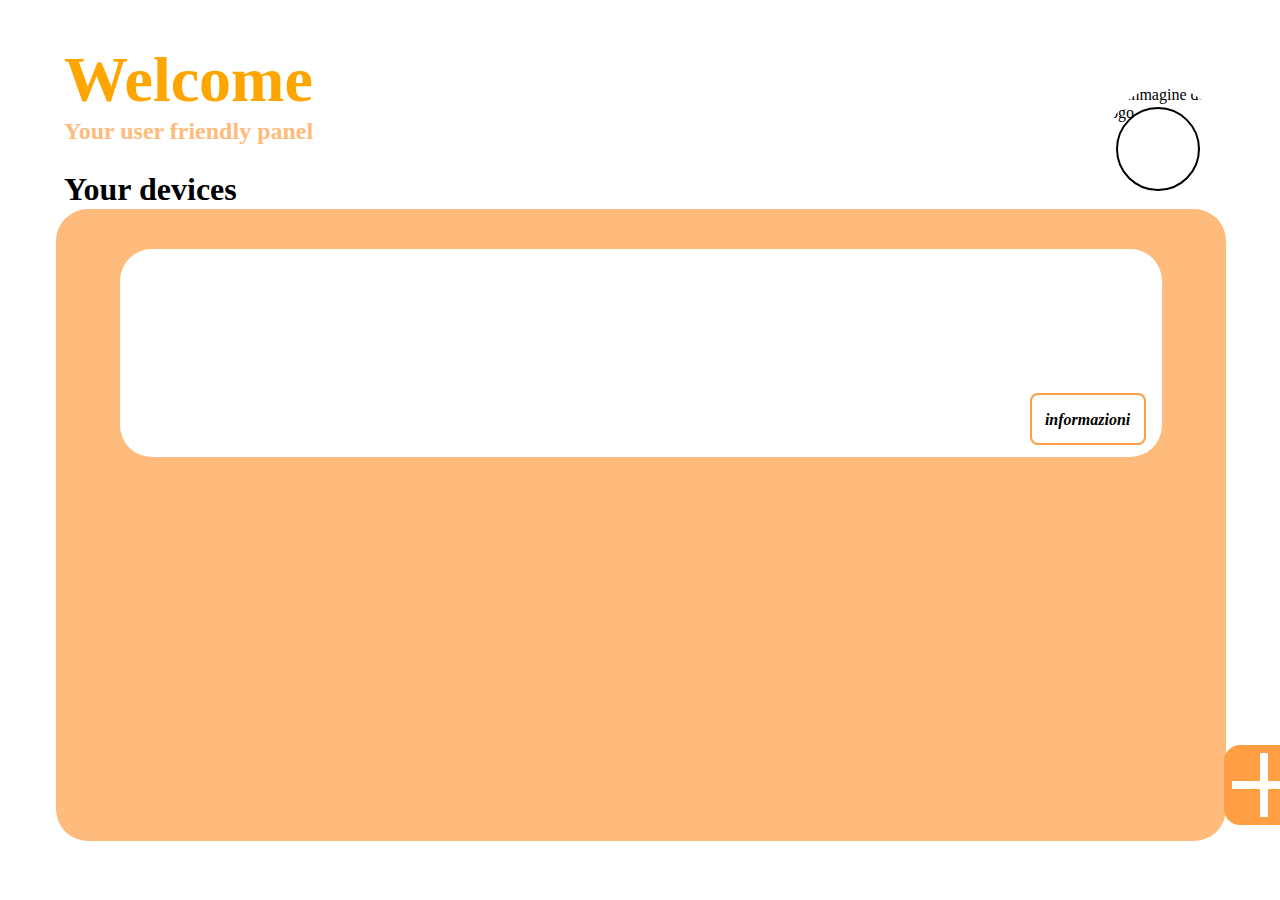
==== ApplicazioneWeb/home2.html @ 2c7805b7 "Ultime modifiche effettuate sulla schermata iniziale, di login e di registrazione. Aggiunta della pa" ====
<!DOCTYPE html>
<html lang="it">
<head>
    <meta charset="UTF-8">
    <title>Welcome</title> <!-- Il titolo della pagina -->
    <link rel="stylesheet" type="text/css" href="home2.css"> <!-- Collegamento al file CSS -->
    <script>
        function openInfoPage() {
            window.location.href = 'index2.html'; 
        }
    </script>
</head>
<body>
    <h1 class="titolo">Welcome</h1>
	<img class="img" src="immagini/incognito3.png" alt="Immagine del logo">
	<div class="img-container">
	</div>
    <h2 class="sottotitolo" style="border-color: #FFE8D2;">Your user friendly panel</h2>
    <h2 style="border-color: #FFE8D2; margin-left: 3.5rem; color: black; font-size: 2rem; margin-bottom: 1px;">Your devices</h2>

    <div class="container1">
        <div class="container2">
            <div class="info" id="infoDiv" onclick="openInfoPage()">
                <h6 class="textInfo">informazioni</h6>
            </div>
            <div class="aggiungi" onclick="openInfoPage()">
                <div class="piu1"></div>
                <div class="piu2"></div>
            </div>
        </div>
    </div>
</body>
</html>
---- ApplicazioneWeb/home2.css ----
body {
    background: white;
}


.titolo {
    margin-left: 3.5rem;
    color: orange;
    font-size: 4rem;
    margin-bottom: 1px;
}


.sottotitolo {
    margin-left: 3.5rem;
    margin-top: 1px;
    color: #FFBB7C;
    margin-bottom: 5px;
}


.container1 {
    display: flex;
    text-align: center;
    padding: 1rem;
    border-radius: 2rem;
    width: 90%;
    height: 600px;
    background-color: #FFBB7C;
    margin: 0 3rem;
}


.container2 {
    border-radius: 2rem;
    width: 92%;
    height: 13rem;
    background-color: white;
    margin: 1.5rem 3rem;
    position: relative;
}

.aggiungi {
	border-radius: 1rem;
	width: 5rem;
	height: 5rem;
	background-color: #FF9E43;
	margin-left: 69rem;
	margin-top: 31rem;
	position: absolute;
    
}


.piu1, .piu2 {
    position: absolute;
    background-color: white;
}

.piu1 {
    width: 0.5rem;
    height: 4rem;
    left: 50%;
    top: 50%;
    transform: translate(-50%, -50%);
}

.piu2 {
    width: 4rem;
    height: 0.5rem;
    left: 50%;
    top: 50%;
    transform: translate(-50%, -50%);
}


.info {
    border-radius: 0.5rem;
    width: 7rem;
    height: 3rem;
    background-color: white;
    position: absolute;
    top: 9rem;
    right: 1rem;
    border: 2px solid #FF9E43;
    cursor: pointer;
}


.textInfo {
    font-style: italic;
    text-align: center;
    margin-top: 1rem;
    font-size: 1rem;
}

.aggiungi:hover {
    background-color: #f68a31;
}

.aggiungi:hover .piu1, .aggiungi:hover .piu2 {
    background-color: rgb(241, 237, 237);
}

.info:hover {
    background-color: rgb(250, 245, 245);
    border-color: #f68a31;
}

.img-container {
    width: 5rem;
    height: 5rem;
    border: 2px solid black;
    background: none;
    border-radius: 100%;
    position: absolute;
    right: 5rem;
    transform: translateY(-13%);
    z-index: 2;
	
}

.img {
    width: 7.4rem;
    height: 7.9rem;
    border-radius: 100%;
    position: absolute;
    right: 3.5rem;
    transform: translateY(-25%);
    z-index: 1;
}
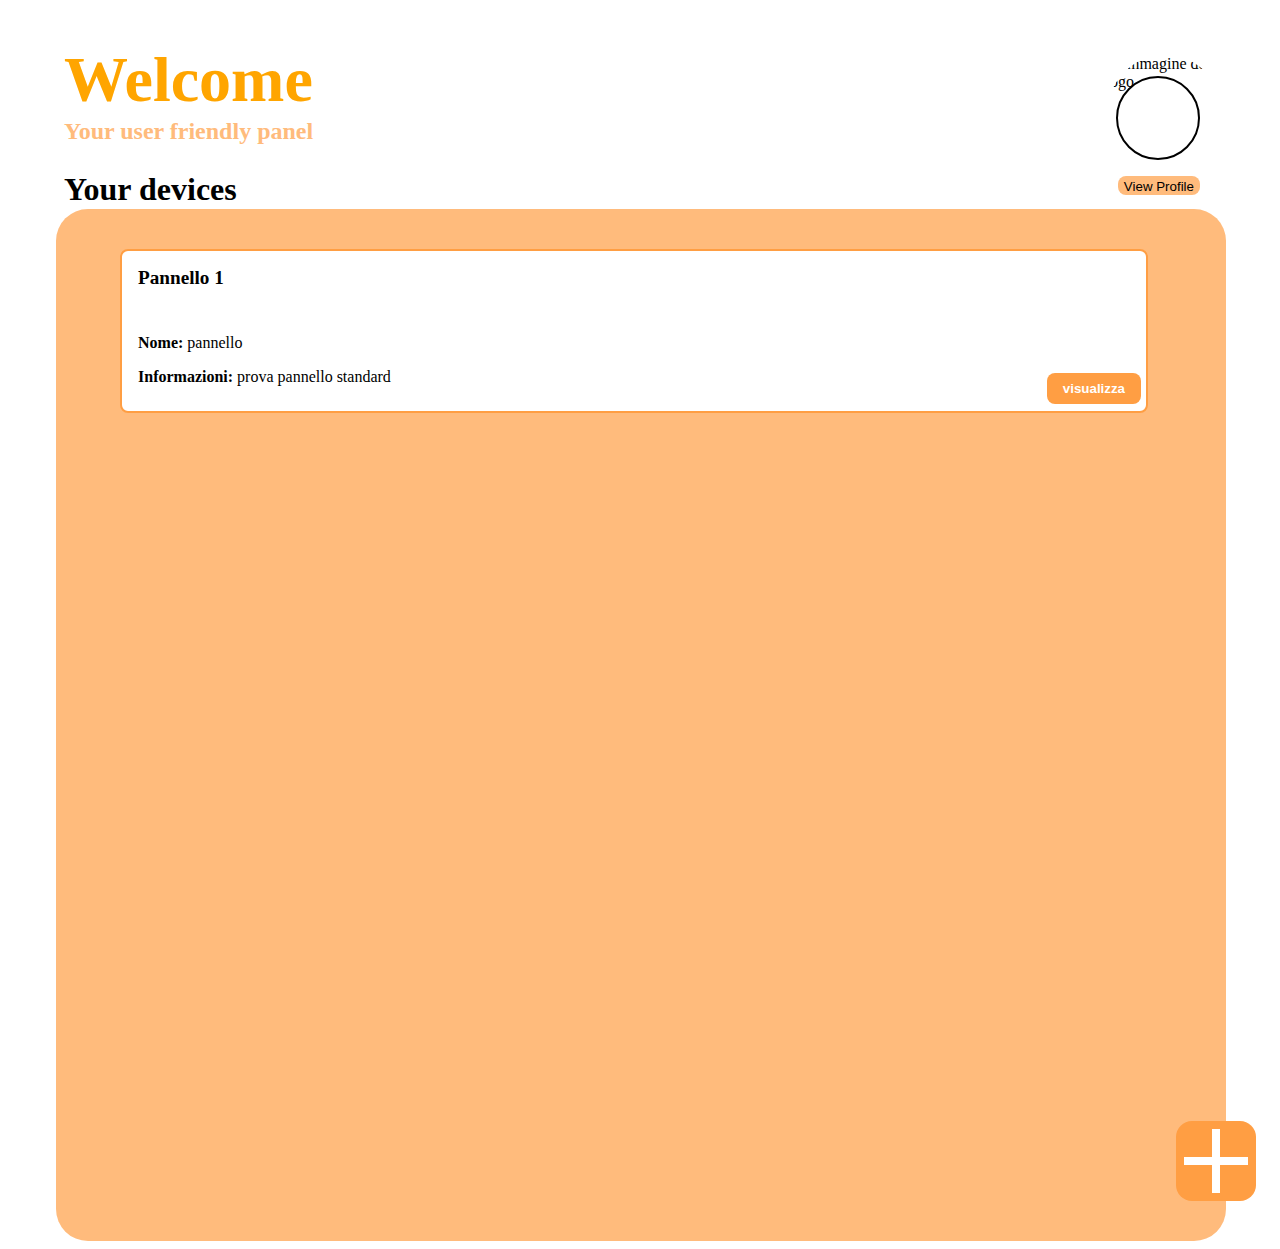
==== commit d68dfc8f: "aggiunto profilo e cartella immagini" ====
--- a/ApplicazioneWeb/home2.html
+++ b/ApplicazioneWeb/home2.html
@@ -2,32 +2,66 @@
 <html lang="it">
 <head>
     <meta charset="UTF-8">
-    <title>Welcome</title> <!-- Il titolo della pagina -->
-    <link rel="stylesheet" type="text/css" href="home2.css"> <!-- Collegamento al file CSS -->
+    <title>Welcome</title>
+    <link rel="stylesheet" type="text/css" href="home2.css">
     <script>
         function openInfoPage() {
-            window.location.href = 'index2.html'; 
+            window.location.href = 'informazioni.html';
         }
+        function openProfilePage() {
+            window.location.href = 'profilo.html';
+        }
+		
+        function toggleAddDiv() {
+            var addDiv = document.getElementById('addDiv');
+            if (addDiv.style.display === 'none' || addDiv.style.display === '') {
+                addDiv.style.display = 'block';
+            } else {
+                addDiv.style.display = 'none';
+            }
+        }
+
+        document.addEventListener('DOMContentLoaded', () => {
+            var addButton = document.getElementById('addButton');
+            addButton.addEventListener('click', () => {
+                toggleAddDiv();
+            });
+
+            var profileButton = document.getElementById('profileButton');
+            profileButton.addEventListener('click', () => {
+                openProfilePage();
+            });
+
+        });
     </script>
 </head>
 <body>
+    <div class="add" id="addDiv" style="display: none;">
+        <p style="color: black; padding-bottom:0; margin-left: 2rem; margin-bottom:0rem; font-weight:bold;">Name</p>
+        <div class="name" contenteditable="true"></div>
+        <p style="color: black; padding-bottom:0; margin-left: 2rem; margin-bottom:0rem; font-weight:bold;">General information</p>
+        <div class="information" contenteditable="true"></div>
+        <button class="addButton" id="addButton">add</button>
+    </div>
     <h1 class="titolo">Welcome</h1>
-	<img class="img" src="immagini/incognito3.png" alt="Immagine del logo">
-	<div class="img-container">
-	</div>
+    <img class="img" src="immagini/incognito3.png" alt="Immagine del logo">
+    <div class="img-container"></div>
+    <button class="profilo" id="profileButton">View Profile</button>
+    
     <h2 class="sottotitolo" style="border-color: #FFE8D2;">Your user friendly panel</h2>
     <h2 style="border-color: #FFE8D2; margin-left: 3.5rem; color: black; font-size: 2rem; margin-bottom: 1px;">Your devices</h2>
 
     <div class="container1">
-        <div class="container2">
-            <div class="info" id="infoDiv" onclick="openInfoPage()">
-                <h6 class="textInfo">informazioni</h6>
-            </div>
-            <div class="aggiungi" onclick="openInfoPage()">
-                <div class="piu1"></div>
-                <div class="piu2"></div>
-            </div>
+        <div class="info" id="infoDiv">
+            <h6 class="textInfo">Pannello 1</h6>
+			<p style="text-align:left; margin-left:1rem"> <b>Nome:</b> pannello</p>
+			<button class="visualizza"> visualizza</button>
+			<p style="text-align:left; margin-left:1rem";> <b>Informazioni:</b> prova pannello standard</p>
         </div>
+        <div class="aggiungi" onclick="toggleAddDiv()">
+            <div class="piu1"></div>
+            <div class="piu2"></div>
+        </div>    
     </div>
 </body>
 </html>
--- a/ApplicazioneWeb/home2.css
+++ b/ApplicazioneWeb/home2.css
@@ -1,8 +1,6 @@
-
 body {
     background: white;
 }
-
 
 .titolo {
     margin-left: 3.5rem;
@@ -11,14 +9,12 @@
     margin-bottom: 1px;
 }
 
-
 .sottotitolo {
     margin-left: 3.5rem;
     margin-top: 1px;
     color: #FFBB7C;
     margin-bottom: 5px;
 }
-
 
 .container1 {
     display: flex;
@@ -26,32 +22,21 @@
     padding: 1rem;
     border-radius: 2rem;
     width: 90%;
-    height: 600px;
+    height: 1000px;
     background-color: #FFBB7C;
     margin: 0 3rem;
 }
 
-
-.container2 {
-    border-radius: 2rem;
-    width: 92%;
-    height: 13rem;
-    background-color: white;
-    margin: 1.5rem 3rem;
-    position: relative;
-}
-
 .aggiungi {
-	border-radius: 1rem;
-	width: 5rem;
-	height: 5rem;
-	background-color: #FF9E43;
-	margin-left: 69rem;
-	margin-top: 31rem;
-	position: absolute;
-    
-}
-
+    border-radius: 1rem;
+    width: 5rem;
+    height: 5rem;
+    background-color: #FF9E43;
+    margin-left: 69rem;
+    margin-top: 56rem;
+    position: absolute;
+    cursor: pointer;
+}
 
 .piu1, .piu2 {
     position: absolute;
@@ -74,25 +59,21 @@
     transform: translate(-50%, -50%);
 }
 
-
 .info {
     border-radius: 0.5rem;
-    width: 7rem;
-    height: 3rem;
+    width: 90%;
+    height: 10rem;
     background-color: white;
-    position: absolute;
-    top: 9rem;
-    right: 1rem;
     border: 2px solid #FF9E43;
-    cursor: pointer;
-}
-
+    margin: 1.5rem 3rem;
+}
 
 .textInfo {
-    font-style: italic;
-    text-align: center;
+    margin-top: 0;
+    text-align: left;
+    font-size: 1.2rem;
+    margin-left: 1rem;
     margin-top: 1rem;
-    font-size: 1rem;
 }
 
 .aggiungi:hover {
@@ -101,11 +82,6 @@
 
 .aggiungi:hover .piu1, .aggiungi:hover .piu2 {
     background-color: rgb(241, 237, 237);
-}
-
-.info:hover {
-    background-color: rgb(250, 245, 245);
-    border-color: #f68a31;
 }
 
 .img-container {
@@ -116,9 +92,8 @@
     border-radius: 100%;
     position: absolute;
     right: 5rem;
-    transform: translateY(-13%);
+    transform: translateY(-50%);
     z-index: 2;
-	
 }
 
 .img {
@@ -127,6 +102,100 @@
     border-radius: 100%;
     position: absolute;
     right: 3.5rem;
-    transform: translateY(-25%);
+    transform: translateY(-50%);
     z-index: 1;
 }
+
+.add {
+    position: absolute;
+    border-radius: 2rem;
+    width: 83%;
+    height: 55rem;
+    background-color: white;
+    margin-top: 12.5rem;
+    border: 2px solid black;
+    z-index: 2;
+    margin-left: 6.5rem;
+    display: none; 
+}
+
+.name, .information {
+    color: black;
+    font-weight: bold;
+    background-color: #FFBB7C;
+    border-radius: 0.4rem;
+    padding: 0.5rem;
+    outline: none;
+}
+
+.name {
+    margin-top: 0rem;
+    margin-left: 2rem;
+    width: 67rem;
+    height: 5rem;
+}
+
+.information {
+    margin-top: 1rem;
+    margin-left: 2rem;
+    width: 67rem;
+    height: 37rem;
+}
+
+.name:focus, .information:focus {
+    border: 2px solid #FF9E43;
+    background-color: #FFDEA8;
+}
+
+.addButton {
+    display: block;
+    margin: 1rem 2rem;
+    padding: 0.5rem 1rem;
+    background-color: #FF9E43;
+    border: none;
+    border-radius: 0.5rem;
+    color: white;
+    font-weight: bold;
+    cursor: pointer;
+}
+
+.addButton:hover {
+    background-color: #f68a31;
+}
+
+.profilo {
+    display: block;
+    position: absolute;
+    right: 5rem;
+    top: 11rem; 
+    background-color: #FFBB7C;
+    color: black;
+    padding-top: 2px;
+    border: none;
+    border-radius: 0.5rem;
+    cursor: pointer;
+    height:1.2rem;
+}
+
+.profilo:hover {
+    background-color: #ffa500;
+}
+
+.visualizza {
+    float: right;
+    margin-right: 0.3rem;
+    margin-top: 0.3rem;
+    background-color: #FF9E43; 
+    color: white; 
+    border: none; 
+    border-radius: 0.5rem; 
+    padding: 0.5rem 1rem; 
+    cursor: pointer; 
+    font-weight: bold;
+	z-index:9999;
+}
+
+.visualizza:hover {
+    background-color: #f68a31; 
+    color: white; 
+}
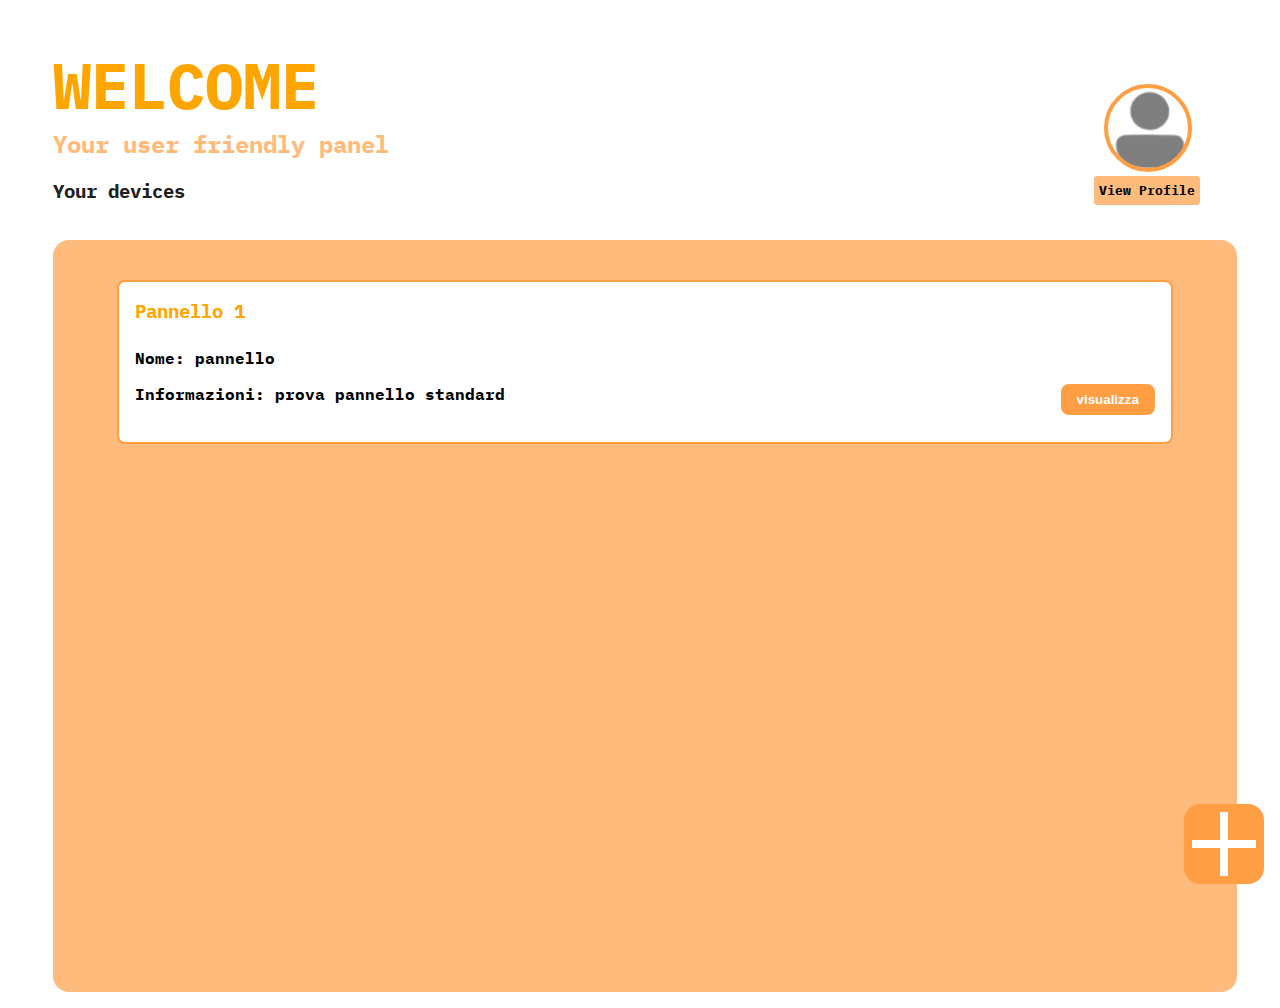
==== commit fc85ffb6: "sistemata schermata homepage" ====
--- a/ApplicazioneWeb/home2.html
+++ b/ApplicazioneWeb/home2.html
@@ -43,20 +43,20 @@
         <div class="information" contenteditable="true"></div>
         <button class="addButton" id="addButton">add</button>
     </div>
-    <h1 class="titolo">Welcome</h1>
+    <h1 class="titolo"><b>WELCOME</b></h1>
     <img class="img" src="immagini/incognito3.png" alt="Immagine del logo">
     <div class="img-container"></div>
     <button class="profilo" id="profileButton">View Profile</button>
     
     <h2 class="sottotitolo" style="border-color: #FFE8D2;">Your user friendly panel</h2>
-    <h2 style="border-color: #FFE8D2; margin-left: 3.5rem; color: black; font-size: 2rem; margin-bottom: 1px;">Your devices</h2>
-
+    <h3 style="border-color: #FFE8D2; margin-left: 3.5vw; color: rgb(32, 32, 32); margin-bottom: 1px;">Your devices</h2>
+    <br>
     <div class="container1">
         <div class="info" id="infoDiv">
-            <h6 class="textInfo">Pannello 1</h6>
-			<p style="text-align:left; margin-left:1rem"> <b>Nome:</b> pannello</p>
+            <h4 class="textInfo">Pannello 1</h6>
+			<p style="text-align:left; margin-left:1rem"> Nome: pannello</p>
 			<button class="visualizza"> visualizza</button>
-			<p style="text-align:left; margin-left:1rem";> <b>Informazioni:</b> prova pannello standard</p>
+			<p style="text-align:left; margin-left:1rem";> Informazioni: prova pannello standard</p>
         </div>
         <div class="aggiungi" onclick="toggleAddDiv()">
             <div class="piu1"></div>
--- a/ApplicazioneWeb/home2.css
+++ b/ApplicazioneWeb/home2.css
@@ -1,30 +1,40 @@
+@font-face {
+    font-family: fontFigma;
+    src: url(fonts/IBMPlexMono-Bold.ttf);
+}
 body {
     background: white;
+    font-family: "fontFigma";
 }
 
 .titolo {
-    margin-left: 3.5rem;
+    margin-left: 3.5vw;
     color: orange;
     font-size: 4rem;
     margin-bottom: 1px;
 }
 
 .sottotitolo {
-    margin-left: 3.5rem;
+    margin-left: 3.5vw;
     margin-top: 1px;
     color: #FFBB7C;
     margin-bottom: 5px;
 }
 
+h4{
+    color: orange;
+}
 .container1 {
     display: flex;
     text-align: center;
+    align-items: normal;
     padding: 1rem;
-    border-radius: 2rem;
-    width: 90%;
-    height: 1000px;
+    border-radius: 1rem;
+    margin:1rem;
+    margin-left: 3.5vw;
+    width: 90vw;
+    height: 80vh;
     background-color: #FFBB7C;
-    margin: 0 3rem;
 }
 
 .aggiungi {
@@ -32,9 +42,9 @@
     width: 5rem;
     height: 5rem;
     background-color: #FF9E43;
-    margin-left: 69rem;
-    margin-top: 56rem;
-    position: absolute;
+    right: 1rem;
+    bottom: 1rem;
+    position: fixed;
     cursor: pointer;
 }
 
@@ -61,7 +71,7 @@
 
 .info {
     border-radius: 0.5rem;
-    width: 90%;
+    width: 95%;
     height: 10rem;
     background-color: white;
     border: 2px solid #FF9E43;
@@ -87,13 +97,14 @@
 .img-container {
     width: 5rem;
     height: 5rem;
-    border: 2px solid black;
+    border: 0.3rem solid #FF9E43;
     background: none;
     border-radius: 100%;
     position: absolute;
-    right: 5rem;
+    right: 5.5rem;
     transform: translateY(-50%);
     z-index: 2;
+    margin-bottom: 1rem;
 }
 
 .img {
@@ -101,7 +112,7 @@
     height: 7.9rem;
     border-radius: 100%;
     position: absolute;
-    right: 3.5rem;
+    right: 4rem;
     transform: translateY(-50%);
     z-index: 1;
 }
@@ -170,11 +181,14 @@
     top: 11rem; 
     background-color: #FFBB7C;
     color: black;
-    padding-top: 2px;
+    padding:0.3rem;
     border: none;
-    border-radius: 0.5rem;
+    border-radius: 0.2rem;
     cursor: pointer;
+    text-align: center;
     height:1.2rem;
+    font-family: "fontFigma";
+    padding-bottom: 1.5rem;
 }
 
 .profilo:hover {
@@ -183,8 +197,7 @@
 
 .visualizza {
     float: right;
-    margin-right: 0.3rem;
-    margin-top: 0.3rem;
+    margin-right: 1rem;
     background-color: #FF9E43; 
     color: white; 
     border: none; 
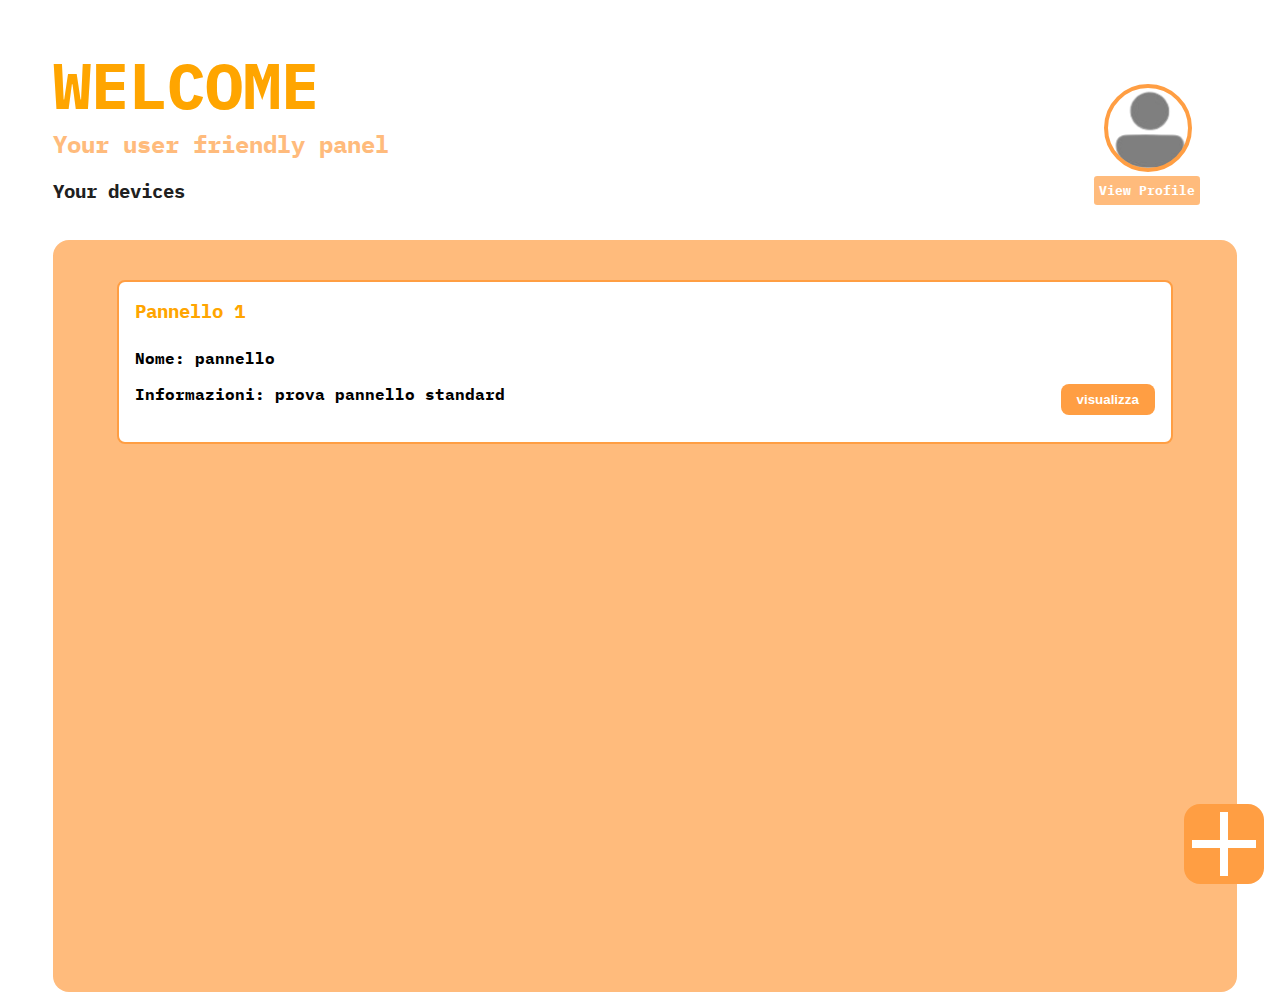
==== commit c50e5db4: "minor fixes resizable" ====
--- a/ApplicazioneWeb/home2.html
+++ b/ApplicazioneWeb/home2.html
@@ -1,5 +1,5 @@
 <!DOCTYPE html>
-<html lang="it">
+<html lang="html">
 <head>
     <meta charset="UTF-8">
     <title>Welcome</title>
@@ -14,6 +14,11 @@
 		
         function toggleAddDiv() {
             var addDiv = document.getElementById('addDiv');
+            var oscuramento = document.getElementById('scuro');
+            
+            oscuramento.classList.toggle("hidden");
+            oscuramento.classList.toggle("oscuramento");
+
             if (addDiv.style.display === 'none' || addDiv.style.display === '') {
                 addDiv.style.display = 'block';
             } else {
@@ -36,11 +41,14 @@
     </script>
 </head>
 <body>
+    <div class="hidden" id="scuro"></div>
     <div class="add" id="addDiv" style="display: none;">
-        <p style="color: black; padding-bottom:0; margin-left: 2rem; margin-bottom:0rem; font-weight:bold;">Name</p>
+        <p style="color: rgb(255, 153, 0); padding-top: 0.5rem; padding-bottom:0.5rem; margin-left: 2rem; margin-bottom:0rem; font-weight:bold;">Name</p>
         <div class="name" contenteditable="true"></div>
-        <p style="color: black; padding-bottom:0; margin-left: 2rem; margin-bottom:0rem; font-weight:bold;">General information</p>
+        <p style="color: rgb(255, 153, 0); padding-bottom:0; margin-left: 2rem; margin-bottom:0rem; font-weight:bold;">General information</p>
         <div class="information" contenteditable="true"></div>
+        <p style="color: rgb(255, 153, 0); padding-bottom:0; margin-left: 2rem; margin-bottom:1rem; font-weight:bold;">serial number</p>
+        <div class="name" contenteditable="true"></div>
         <button class="addButton" id="addButton">add</button>
     </div>
     <h1 class="titolo"><b>WELCOME</b></h1>
--- a/ApplicazioneWeb/home2.css
+++ b/ApplicazioneWeb/home2.css
@@ -94,6 +94,17 @@
     background-color: rgb(241, 237, 237);
 }
 
+.oscuramento {
+    position: fixed;
+    top: 0;
+    right: 0;
+    bottom: 0;
+    left: 0;
+    background-color: rgba(0, 0, 0, 0.5); 
+    z-index: 5;
+}
+
+
 .img-container {
     width: 5rem;
     height: 5rem;
@@ -118,15 +129,17 @@
 }
 
 .add {
+    min-height: 40rem;
     position: absolute;
     border-radius: 2rem;
-    width: 83%;
-    height: 55rem;
+    width: auto;
+    height: 80vh;
     background-color: white;
-    margin-top: 12.5rem;
+    margin-top: 5vh;
     border: 2px solid black;
-    z-index: 2;
-    margin-left: 6.5rem;
+    z-index: 6;
+    left: 6.5rem;
+    right: 6.5rem;
     display: none; 
 }
 
@@ -142,15 +155,17 @@
 .name {
     margin-top: 0rem;
     margin-left: 2rem;
-    width: 67rem;
-    height: 5rem;
+    margin-right: 2rem;
+    width: auto;
+    height: 10%;
 }
 
 .information {
     margin-top: 1rem;
     margin-left: 2rem;
-    width: 67rem;
-    height: 37rem;
+    margin-right: 2rem;
+    width: auto;
+    height: 40%;
 }
 
 .name:focus, .information:focus {
@@ -180,7 +195,7 @@
     right: 5rem;
     top: 11rem; 
     background-color: #FFBB7C;
-    color: black;
+    color: rgb(255, 255, 255);
     padding:0.3rem;
     border: none;
     border-radius: 0.2rem;
@@ -212,3 +227,82 @@
     background-color: #f68a31; 
     color: white; 
 }
+
+.hidden{
+    display: none;
+}
+
+@media (max-width: 40em){
+    body{
+        overflow-x: hidden;
+        overflow-y: hidden;
+    }
+    .add{
+        position: fixed;
+        width: auto;
+        left: 0;
+        right: 0;
+        bottom: -1.5rem;
+        padding-bottom: 3rem;
+    }
+
+    .container1{
+        left:0;
+        right: 0;
+        bottom: 0;
+        width: 100vw;
+        margin:0;
+        margin-left: -1.2rem;
+    }
+
+    .img-container {
+        width: 2.5rem;
+        height: 2.5rem;
+        border: 0.3rem solid #FF9E43;
+        background: none;
+        top: 5.3rem;
+        border-radius: 100%;
+        position: absolute;
+        right: 2rem;
+        transform: translateY(-50%);
+        z-index: 2;
+        margin-bottom: 1rem;
+    }
+
+    .img {
+        top: 5.3rem;
+        width: 3.4rem;
+        height: 3.9rem;
+        border-radius: 100%;
+        position: absolute;
+        right: 1.60rem;
+        transform: translateY(-50%);
+        z-index: 1;
+    }
+
+    .profilo {
+        display: block;
+        position: absolute;
+        width: 2.5rem;
+        height: 2.5rem;
+        right: 2.3rem;
+        top: 4.6rem;
+        background-color: #ffffff07;
+        color: white;
+        padding:0.3rem;
+        border: none;
+        border-radius: 0.2rem;
+        cursor: pointer;
+        text-align: center;
+        font-size: 0rem;
+        height:1.2rem;
+        font-family: hidden;
+        padding-bottom: 1.5rem;
+        background-color: none;
+        z-index: 90;
+
+    }
+    .profilo:hover {
+        background-color: #ffa60002;
+    }
+}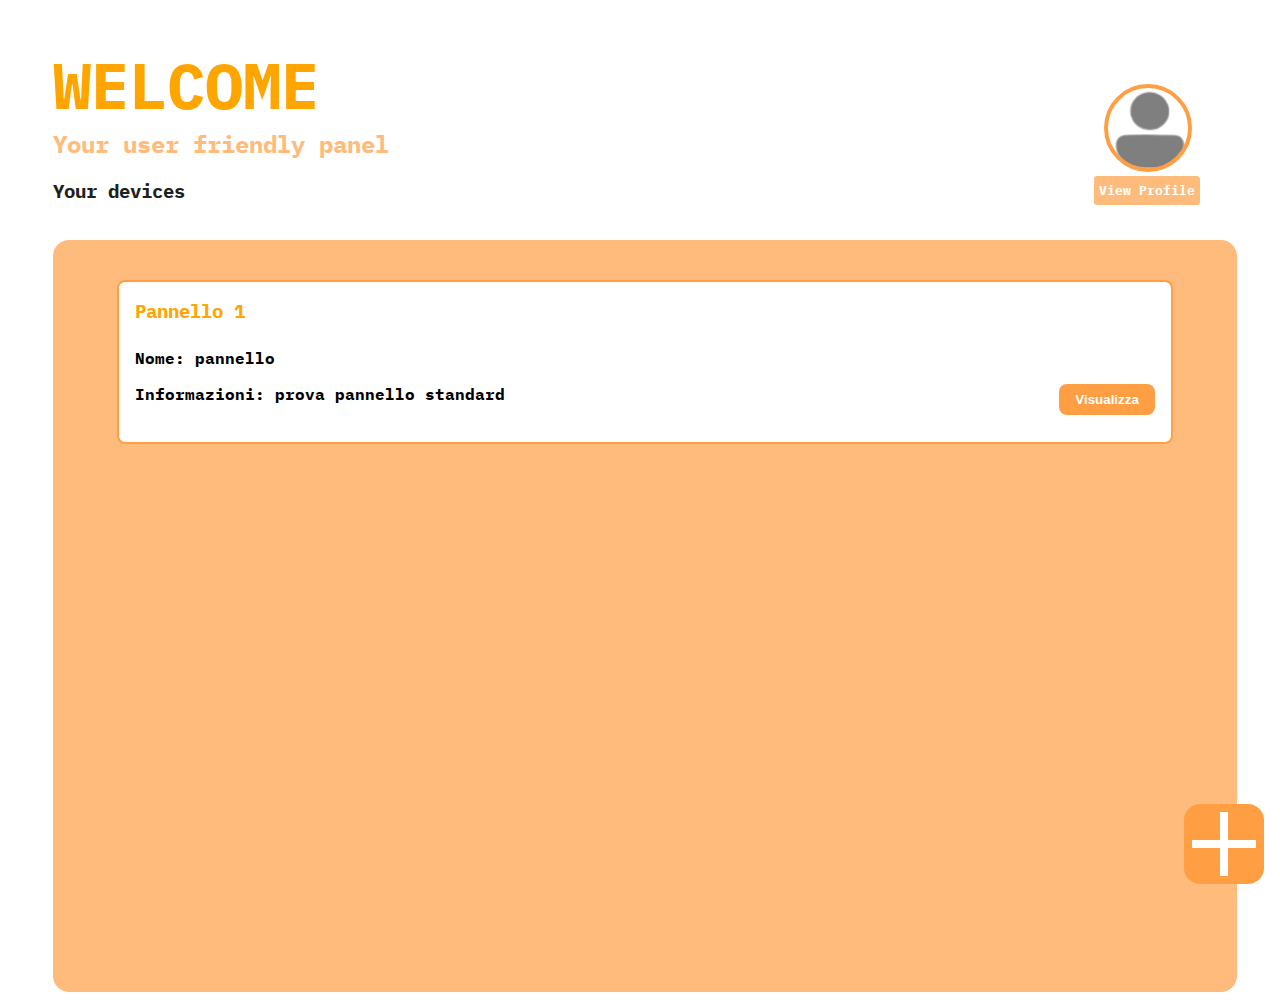
==== commit 01becc89: "implementatoi collegamento pulsante "visualizza"" ====
--- a/ApplicazioneWeb/home2.html
+++ b/ApplicazioneWeb/home2.html
@@ -8,6 +8,7 @@
         function openInfoPage() {
             window.location.href = 'informazioni.html';
         }
+
         function openProfilePage() {
             window.location.href = 'profilo.html';
         }
@@ -24,6 +25,10 @@
             } else {
                 addDiv.style.display = 'none';
             }
+        }
+
+        function goToViewPage() {
+            window.location.href = "visualizza.html";
         }
 
         document.addEventListener('DOMContentLoaded', () => {
@@ -47,9 +52,9 @@
         <div class="name" contenteditable="true"></div>
         <p style="color: rgb(255, 153, 0); padding-bottom:0; margin-left: 2rem; margin-bottom:0rem; font-weight:bold;">General information</p>
         <div class="information" contenteditable="true"></div>
-        <p style="color: rgb(255, 153, 0); padding-bottom:0; margin-left: 2rem; margin-bottom:1rem; font-weight:bold;">serial number</p>
+        <p style="color: rgb(255, 153, 0); padding-bottom:0; margin-left: 2rem; margin-bottom:1rem; font-weight:bold;">Serial number</p>
         <div class="name" contenteditable="true"></div>
-        <button class="addButton" id="addButton">add</button>
+        <button class="addButton" id="addButton">Add</button>
     </div>
     <h1 class="titolo"><b>WELCOME</b></h1>
     <img class="img" src="immagini/incognito3.png" alt="Immagine del logo">
@@ -57,14 +62,14 @@
     <button class="profilo" id="profileButton">View Profile</button>
     
     <h2 class="sottotitolo" style="border-color: #FFE8D2;">Your user friendly panel</h2>
-    <h3 style="border-color: #FFE8D2; margin-left: 3.5vw; color: rgb(32, 32, 32); margin-bottom: 1px;">Your devices</h2>
+    <h3 style="border-color: #FFE8D2; margin-left: 3.5vw; color: rgb(32, 32, 32); margin-bottom: 1px;">Your devices</h3>
     <br>
     <div class="container1">
         <div class="info" id="infoDiv">
-            <h4 class="textInfo">Pannello 1</h6>
-			<p style="text-align:left; margin-left:1rem"> Nome: pannello</p>
-			<button class="visualizza"> visualizza</button>
-			<p style="text-align:left; margin-left:1rem";> Informazioni: prova pannello standard</p>
+            <h4 class="textInfo">Pannello 1</h4>
+            <p style="text-align:left; margin-left:1rem">Nome: pannello</p>
+            <button class="visualizza" onclick="goToViewPage()"><b>Visualizza</b></button>
+            <p style="text-align:left; margin-left:1rem;">Informazioni: prova pannello standard</p>
         </div>
         <div class="aggiungi" onclick="toggleAddDiv()">
             <div class="piu1"></div>
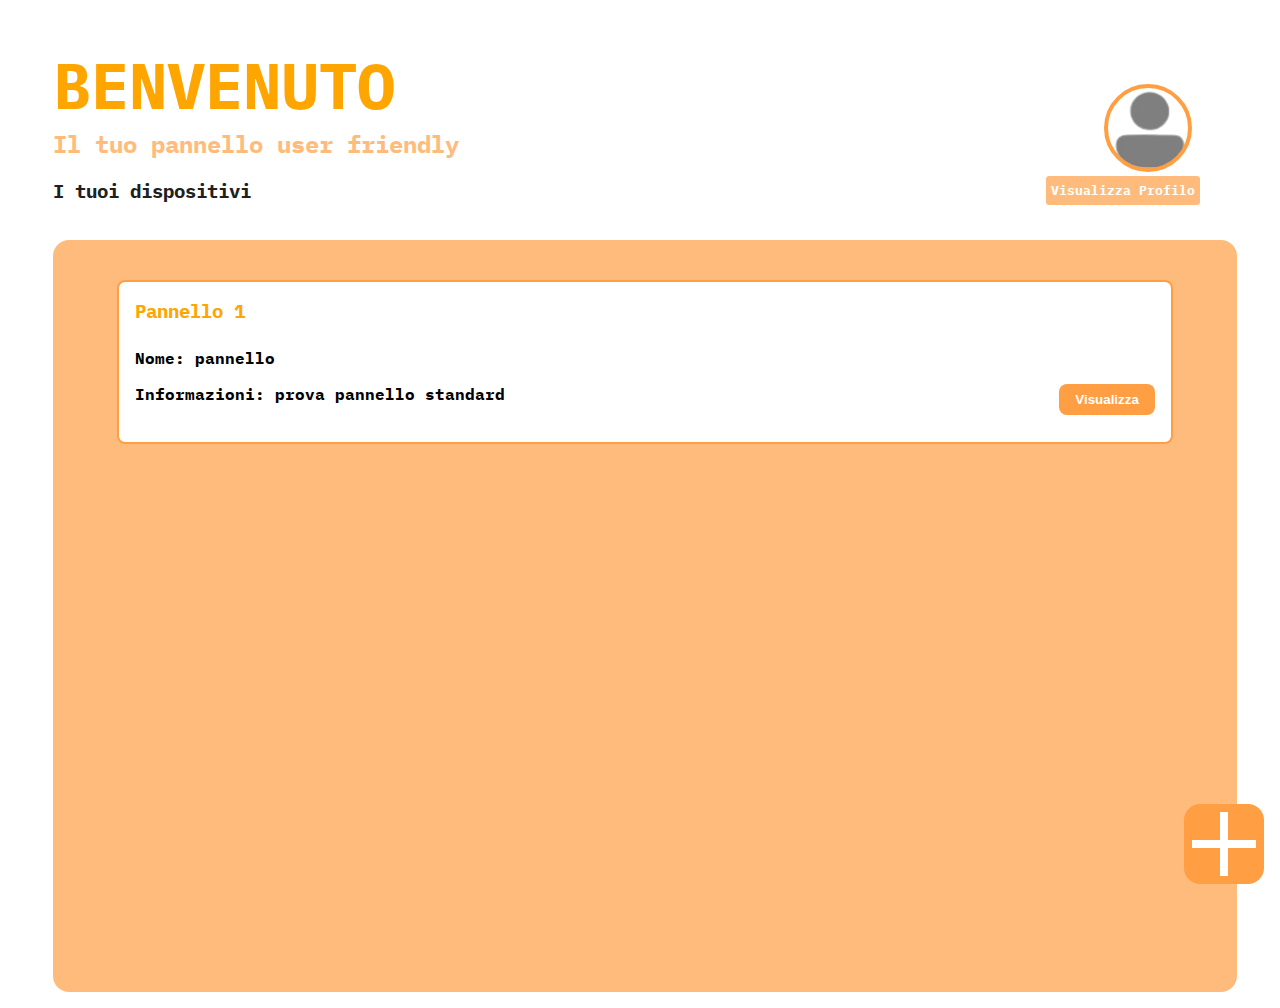
==== commit 115775f1: "aggiunti commenti" ====
--- a/ApplicazioneWeb/home2.html
+++ b/ApplicazioneWeb/home2.html
@@ -2,17 +2,20 @@
 <html lang="html">
 <head>
     <meta charset="UTF-8">
-    <title>Welcome</title>
+    <title>Benvenuto</title>
     <link rel="stylesheet" type="text/css" href="home2.css">
     <script>
+        // Funzione per aprire la pagina delle informazioni
         function openInfoPage() {
             window.location.href = 'informazioni.html';
         }
 
+        // Funzione per aprire la pagina del profilo
         function openProfilePage() {
             window.location.href = 'profilo.html';
         }
-		
+        
+        // Funzione per mostrare/nascondere il div di aggiunta
         function toggleAddDiv() {
             var addDiv = document.getElementById('addDiv');
             var oscuramento = document.getElementById('scuro');
@@ -27,10 +30,12 @@
             }
         }
 
+        // Funzione per andare alla pagina di visualizzazione
         function goToViewPage() {
             window.location.href = "visualizza.html";
         }
 
+        // Aggiunge gli event listener quando il DOM è pronto
         document.addEventListener('DOMContentLoaded', () => {
             var addButton = document.getElementById('addButton');
             addButton.addEventListener('click', () => {
@@ -48,21 +53,21 @@
 <body>
     <div class="hidden" id="scuro"></div>
     <div class="add" id="addDiv" style="display: none;">
-        <p style="color: rgb(255, 153, 0); padding-top: 0.5rem; padding-bottom:0.5rem; margin-left: 2rem; margin-bottom:0rem; font-weight:bold;">Name</p>
+        <p style="color: rgb(255, 153, 0); padding-top: 0.5rem; padding-bottom:0.5rem; margin-left: 2rem; margin-bottom:0rem; font-weight:bold;">Nome</p>
         <div class="name" contenteditable="true"></div>
-        <p style="color: rgb(255, 153, 0); padding-bottom:0; margin-left: 2rem; margin-bottom:0rem; font-weight:bold;">General information</p>
+        <p style="color: rgb(255, 153, 0); padding-bottom:0; margin-left: 2rem; margin-bottom:0rem; font-weight:bold;">Informazioni generali</p>
         <div class="information" contenteditable="true"></div>
-        <p style="color: rgb(255, 153, 0); padding-bottom:0; margin-left: 2rem; margin-bottom:1rem; font-weight:bold;">Serial number</p>
+        <p style="color: rgb(255, 153, 0); padding-bottom:0; margin-left: 2rem; margin-bottom:1rem; font-weight:bold;">Numero di serie</p>
         <div class="name" contenteditable="true"></div>
-        <button class="addButton" id="addButton">Add</button>
+        <button class="addButton" id="addButton">Aggiungi</button>
     </div>
-    <h1 class="titolo"><b>WELCOME</b></h1>
+    <h1 class="titolo"><b>BENVENUTO</b></h1>
     <img class="img" src="immagini/incognito3.png" alt="Immagine del logo">
     <div class="img-container"></div>
-    <button class="profilo" id="profileButton">View Profile</button>
+    <button class="profilo" id="profileButton">Visualizza Profilo</button>
     
-    <h2 class="sottotitolo" style="border-color: #FFE8D2;">Your user friendly panel</h2>
-    <h3 style="border-color: #FFE8D2; margin-left: 3.5vw; color: rgb(32, 32, 32); margin-bottom: 1px;">Your devices</h3>
+    <h2 class="sottotitolo" style="border-color: #FFE8D2;">Il tuo pannello user friendly</h2>
+    <h3 style="border-color: #FFE8D2; margin-left: 3.5vw; color: rgb(32, 32, 32); margin-bottom: 1px;">I tuoi dispositivi</h3>
     <br>
     <div class="container1">
         <div class="info" id="infoDiv">
